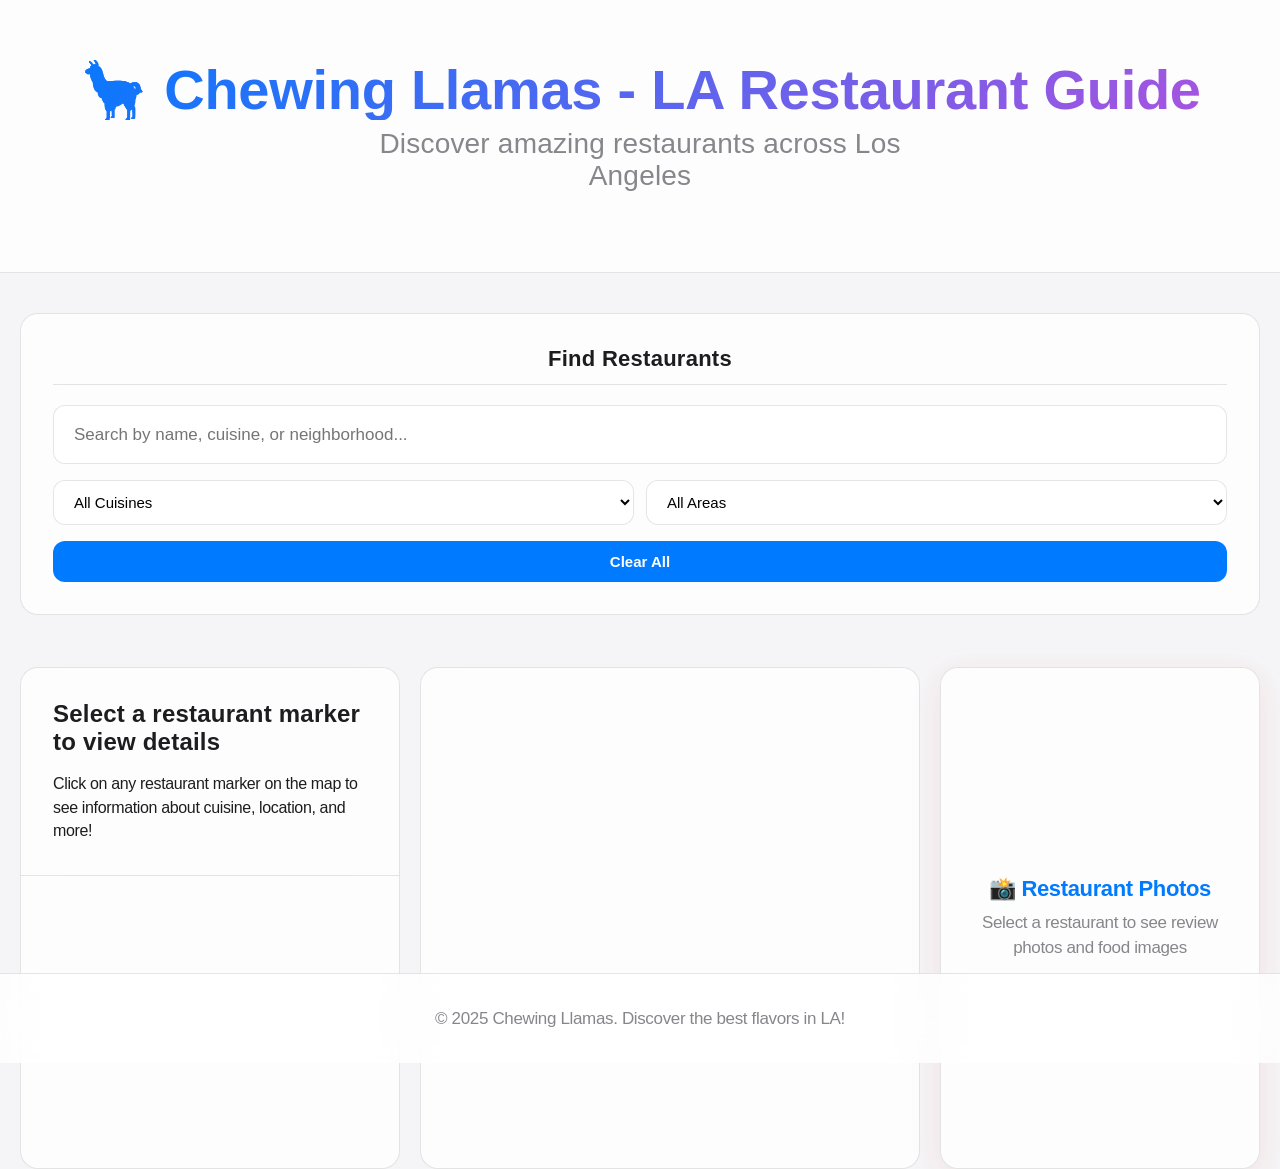
==== index.html @ 55f057c3 "Initial commit: LA Restaurant Map with custom pins" ====
<!DOCTYPE html>
<html lang="en">
<head>
    <meta charset="UTF-8">
    <meta name="viewport" content="width=device-width, initial-scale=1.0">
    <title>LA Restaurant Map | Chewing Llamas</title>
    <link rel="stylesheet" href="styles.css">
    <script async defer src="https://maps.googleapis.com/maps/api/js?key=AIzaSyAM608Vk4IEzyHfattqjcgALo0bKOwLqDg&callback=initMap"></script>
</head>
<body>
    <header>
        <h1>🦙 Chewing Llamas - LA Restaurant Guide</h1>
        <p>Discover amazing restaurants across Los Angeles</p>
    </header>

    <div class="container">
        <!-- Search Controls at Top -->
        <div class="search-section">
            <h4>Find Restaurants</h4>
            <div class="search-controls">
                <input type="text" id="search-input" placeholder="Search by name, cuisine, or neighborhood..." class="search-input">
                <div class="filter-buttons">
                    <select id="cuisine-filter" class="filter-select">
                        <option value="">All Cuisines</option>
                    </select>
                    <select id="neighborhood-filter" class="filter-select">
                        <option value="">All Areas</option>
                    </select>
                </div>
                <button id="clear-filters" class="clear-btn">Clear All</button>
            </div>
        </div>

        <!-- Main Content Area -->
        <div class="main-content">
            <!-- Restaurant Info Panel (Left) -->
            <div class="sidebar">
                <div id="restaurant-info" class="restaurant-card">
                    <h3>Select a restaurant marker to view details</h3>
                    <p>Click on any restaurant marker on the map to see information about cuisine, location, and more!</p>
                </div>
                
                <div class="restaurant-list">
                    <div id="restaurant-list-container">
                        <!-- Restaurant list items will be populated by JavaScript -->
                    </div>
                </div>
            </div>

            <!-- Centered Map Container -->
            <div class="map-container">
                <div id="map"></div>
            </div>

            <!-- Photo Gallery Section (Right) -->
            <div class="photo-gallery-container">
                <div id="photo-gallery" class="photo-gallery">
                    <div class="gallery-placeholder">
                        <h3>📸 Restaurant Photos</h3>
                        <p>Select a restaurant to see review photos and food images</p>
                    </div>
                </div>
            </div>
        </div>
    </div>

    <footer>
        <p>&copy; 2025 Chewing Llamas. Discover the best flavors in LA!</p>
    </footer>

    <!-- Photo Modal -->
    <div id="photo-modal" class="photo-modal" style="display: none;">
        <span class="photo-close">&times;</span>
        <div class="photo-modal-content">
            <img id="modal-image" src="" alt="">
            <div id="modal-caption" style="color: white; text-align: center; padding: 1rem; background: rgba(0,0,0,0.8);"></div>
        </div>
    </div>

    <script src="script.js"></script>
</body>
</html>
---- styles.css ----
/* Reset and Base Styles */
* {
    margin: 0;
    padding: 0;
    box-sizing: border-box;
}

body {
    font-family: -apple-system, BlinkMacSystemFont, 'Segoe UI', 'Helvetica Neue', Arial, sans-serif;
    line-height: 1.47059;
    font-weight: 400;
    letter-spacing: -0.022em;
    color: #1d1d1f;
    background: #f5f5f7;
    -webkit-font-smoothing: antialiased;
    -moz-osx-font-smoothing: grayscale;
}

/* Header */
header {
    background: rgba(255, 255, 255, 0.8);
    backdrop-filter: saturate(180%) blur(20px);
    color: #1d1d1f;
    text-align: center;
    padding: 60px 20px 80px;
    border-bottom: 1px solid rgba(0, 0, 0, 0.1);
}

header h1 {
    font-size: 56px;
    font-weight: 600;
    line-height: 1.07143;
    letter-spacing: -0.005em;
    margin-bottom: 8px;
    background: linear-gradient(135deg, #007aff 0%, #af52de 100%);
    -webkit-background-clip: text;
    -webkit-text-fill-color: transparent;
    background-clip: text;
}

header p {
    font-size: 28px;
    font-weight: 400;
    line-height: 1.14286;
    letter-spacing: 0.007em;
    color: #86868b;
    max-width: 580px;
    margin: 0 auto;
}

/* Main Container */
.container {
    display: flex;
    flex-direction: column;
    height: calc(100vh - 240px);
    gap: 20px;
    padding: 40px 20px;
    max-width: 1440px;
    margin: 0 auto;
}

/* Search Section at Top */
.search-section {
    background: rgba(255, 255, 255, 0.8);
    backdrop-filter: saturate(180%) blur(20px);
    border-radius: 18px;
    border: 1px solid rgba(0, 0, 0, 0.1);
    padding: 32px;
    margin-bottom: 20px;
}

.search-section h4 {
    color: #1d1d1f;
    margin-bottom: 20px;
    padding-bottom: 12px;
    border-bottom: 1px solid rgba(0, 0, 0, 0.1);
    font-size: 22px;
    font-weight: 600;
    line-height: 1.18182;
    letter-spacing: 0.012em;
    text-align: center;
}

/* Main Content Area - Three Column Layout */
.main-content {
    display: flex;
    flex: 1;
    gap: 20px;
    height: 100%;
}

/* Photo Gallery Container */
.photo-gallery-container {
    width: 300px;
    background: white;
    border-radius: 16px;
    box-shadow: 0 8px 32px rgba(211, 35, 35, 0.1);
    border: 2px solid #ffe6e6;
    overflow-y: auto;
}

.photo-gallery {
    padding: 24px;
    height: 100%;
}

.gallery-placeholder {
    display: flex;
    flex-direction: column;
    align-items: center;
    justify-content: center;
    height: 100%;
    text-align: center;
    color: #86868b;
}

.gallery-placeholder h3 {
    color: #007aff;
    margin-bottom: 8px;
    font-size: 22px;
    font-weight: 600;
    line-height: 1.18182;
}

.gallery-placeholder p {
    font-size: 17px;
    line-height: 1.47059;
    font-weight: 400;
}

.photo-grid {
    display: grid;
    grid-template-columns: 1fr;
    gap: 16px;
}

.photo-item {
    position: relative;
    border-radius: 12px;
    overflow: hidden;
    cursor: pointer;
    transition: all 0.3s cubic-bezier(0.25, 0.46, 0.45, 0.94);
    background: white;
    border: 1px solid rgba(0, 0, 0, 0.1);
}

.photo-item:hover {
    transform: translateY(-4px);
    box-shadow: 0 20px 50px rgba(0, 0, 0, 0.2);
}

.photo-item img {
    width: 100%;
    height: 200px;
    object-fit: cover;
    display: block;
}

.photo-caption {
    position: absolute;
    bottom: 0;
    left: 0;
    right: 0;
    background: linear-gradient(transparent, rgba(0, 0, 0, 0.8));
    color: white;
    padding: 20px;
    font-size: 15px;
    font-weight: 600;
    line-height: 1.26667;
}

.photo-modal {
    display: none;
    position: fixed;
    z-index: 1000;
    left: 0;
    top: 0;
    width: 100%;
    height: 100%;
    background-color: rgba(0, 0, 0, 0.95);
    backdrop-filter: saturate(180%) blur(20px);
    cursor: pointer;
}

.photo-modal-content {
    position: absolute;
    top: 50%;
    left: 50%;
    transform: translate(-50%, -50%);
    max-width: 90%;
    max-height: 90%;
    border-radius: 18px;
    overflow: hidden;
    background: white;
    border: 1px solid rgba(255, 255, 255, 0.2);
}

.photo-modal img {
    width: 100%;
    height: auto;
    display: block;
}

.photo-close {
    position: absolute;
    top: 20px;
    right: 30px;
    color: white;
    font-size: 40px;
    font-weight: 300;
    cursor: pointer;
    z-index: 1001;
    transition: opacity 0.3s ease;
    width: 44px;
    height: 44px;
    display: flex;
    align-items: center;
    justify-content: center;
    background: rgba(0, 0, 0, 0.5);
    border-radius: 50%;
    backdrop-filter: saturate(180%) blur(20px);
}

.photo-close:hover {
    opacity: 0.7;
    background: rgba(0, 0, 0, 0.7);
}

/* Sidebar */
.sidebar {
    width: 380px;
    background: rgba(255, 255, 255, 0.8);
    backdrop-filter: saturate(180%) blur(20px);
    border-radius: 18px;
    border: 1px solid rgba(0, 0, 0, 0.1);
    overflow-y: auto;
    display: flex;
    flex-direction: column;
}

/* Photo Gallery Container */
.photo-gallery-container {
    width: 320px;
    background: rgba(255, 255, 255, 0.8);
    backdrop-filter: saturate(180%) blur(20px);
    border-radius: 18px;
    border: 1px solid rgba(0, 0, 0, 0.1);
    overflow-y: auto;
}

.restaurant-card {
    padding: 32px;
    border-bottom: 1px solid rgba(0, 0, 0, 0.1);
}

.restaurant-card h3 {
    color: #1d1d1f;
    margin-bottom: 16px;
    font-size: 24px;
    font-weight: 600;
    line-height: 1.16667;
    letter-spacing: 0.009em;
}

.restaurant-card .restaurant-name {
    color: #007aff;
    font-size: 28px;
    font-weight: 600;
    line-height: 1.14286;
    letter-spacing: 0.007em;
    margin-bottom: 8px;
}

.restaurant-card .cuisine-type {
    background: #007aff;
    color: white;
    padding: 8px 16px;
    border-radius: 20px;
    font-size: 14px;
    font-weight: 600;
    display: inline-block;
    margin-bottom: 16px;
    transition: all 0.3s cubic-bezier(0.25, 0.46, 0.45, 0.94);
}

.restaurant-card .cuisine-type:hover {
    background: #0051d0;
    transform: scale(1.05);
}

.restaurant-card .address {
    color: #86868b;
    margin-bottom: 8px;
    font-size: 17px;
    line-height: 1.47059;
    font-weight: 400;
}

.restaurant-card .rating {
    display: flex;
    align-items: center;
    margin-bottom: 16px;
}

.restaurant-card .stars {
    color: #ff9500;
    margin-right: 8px;
    font-size: 18px;
}

.restaurant-card .description {
    color: #1d1d1f;
    line-height: 1.47059;
    font-size: 17px;
    font-weight: 400;
}

/* Restaurant List */
.restaurant-list {
    padding: 32px;
    flex: 1;
    display: flex;
    flex-direction: column;
}

.search-section {
    margin-bottom: 32px;
}

.restaurant-list h4 {
    color: #1d1d1f;
    margin-bottom: 20px;
    padding-bottom: 12px;
    border-bottom: 1px solid rgba(0, 0, 0, 0.1);
    font-size: 22px;
    font-weight: 600;
    line-height: 1.18182;
    letter-spacing: 0.012em;
}

.search-controls {
    display: flex;
    flex-direction: column;
    gap: 16px;
}

.search-input {
    width: 100%;
    padding: 16px 20px;
    border: 1px solid rgba(0, 0, 0, 0.1);
    border-radius: 12px;
    font-size: 17px;
    line-height: 1.47059;
    outline: none;
    transition: all 0.3s cubic-bezier(0.25, 0.46, 0.45, 0.94);
    background: rgba(255, 255, 255, 0.8);
    backdrop-filter: saturate(180%) blur(20px);
}

.search-input:focus {
    border-color: #007aff;
    background: white;
    transform: translateY(-2px);
    box-shadow: 0 8px 30px rgba(0, 122, 255, 0.15);
}

.filter-buttons {
    display: flex;
    gap: 12px;
}

.filter-select {
    flex: 1;
    padding: 12px 16px;
    border: 1px solid rgba(0, 0, 0, 0.1);
    border-radius: 12px;
    font-size: 15px;
    outline: none;
    background: rgba(255, 255, 255, 0.8);
    backdrop-filter: saturate(180%) blur(20px);
    cursor: pointer;
    transition: all 0.3s cubic-bezier(0.25, 0.46, 0.45, 0.94);
}

.filter-select:focus {
    border-color: #007aff;
    background: white;
    transform: translateY(-1px);
}

.clear-btn {
    padding: 12px 24px;
    background: #007aff;
    color: white;
    border: none;
    border-radius: 12px;
    font-size: 15px;
    font-weight: 600;
    cursor: pointer;
    transition: all 0.3s cubic-bezier(0.25, 0.46, 0.45, 0.94);
}

.clear-btn:hover {
    background: #0051d0;
    transform: translateY(-2px);
    box-shadow: 0 8px 30px rgba(0, 122, 255, 0.2);
}

.restaurant-list-item {
    padding: 20px;
    margin-bottom: 12px;
    border-radius: 12px;
    cursor: pointer;
    transition: all 0.3s cubic-bezier(0.25, 0.46, 0.45, 0.94);
    border: 1px solid rgba(0, 0, 0, 0.1);
    background: rgba(255, 255, 255, 0.6);
}

.restaurant-list-item:hover {
    background: rgba(255, 255, 255, 0.9);
    border-color: #007aff;
    transform: translateY(-4px);
    box-shadow: 0 12px 40px rgba(0, 0, 0, 0.15);
}

.restaurant-list-item.active {
    background: #007aff;
    color: white;
    border-color: #007aff;
    box-shadow: 0 8px 30px rgba(0, 122, 255, 0.3);
}

.restaurant-list-item.hidden {
    display: none;
}

.restaurant-list-item h5 {
    font-size: 17px;
    font-weight: 600;
    line-height: 1.23529;
    margin-bottom: 4px;
}

.restaurant-list-item .cuisine {
    font-size: 15px;
    opacity: 0.8;
    font-weight: 400;
}

.restaurant-list-item h5 {
    margin-bottom: 0.25rem;
    font-size: 1rem;
}

.restaurant-list-item .cuisine {
    font-size: 0.8rem;
    opacity: 0.8;
}

/* Map Container */
.map-container {
    flex: 1;
    border-radius: 18px;
    overflow: hidden;
    border: 1px solid rgba(0, 0, 0, 0.1);
    background: rgba(255, 255, 255, 0.8);
    backdrop-filter: saturate(180%) blur(20px);
}

#map {
    width: 100%;
    height: 100%;
    min-height: 500px;
    border-radius: 18px;
}

/* Footer */
footer {
    background: rgba(255, 255, 255, 0.8);
    backdrop-filter: saturate(180%) blur(20px);
    color: #86868b;
    text-align: center;
    padding: 32px 20px;
    margin-top: 40px;
    border-top: 1px solid rgba(0, 0, 0, 0.1);
    font-size: 17px;
    line-height: 1.47059;
}

/* Responsive Design */
@media (max-width: 1024px) {
    .photo-gallery-container {
        display: none;
    }
    
    .container {
        gap: 16px;
        padding: 24px 16px;
    }
    
    header {
        padding: 40px 16px 60px;
    }
    
    header h1 {
        font-size: 48px;
    }
    
    header p {
        font-size: 24px;
    }
}

@media (max-width: 768px) {
    .container {
        flex-direction: column;
        height: auto;
    }
    
    .sidebar {
        width: 100%;
        margin-bottom: 20px;
    }
    
    .photo-gallery-container {
        display: none;
    }
    
    #map {
        min-height: 400px;
    }
    
    header h1 {
        font-size: 40px;
    }
    
    header p {
        font-size: 21px;
    }
    
    .restaurant-list {
        padding: 24px;
    }
    
    .restaurant-card {
        padding: 24px;
    }
}

/* Custom Info Window Styles */
.gm-style .gm-style-iw-c {
    padding: 0 !important;
    border-radius: 12px !important;
    border: 1px solid rgba(0, 0, 0, 0.1) !important;
    box-shadow: 0 20px 50px rgba(0, 0, 0, 0.25) !important;
    backdrop-filter: saturate(180%) blur(20px) !important;
}

.gm-style .gm-style-iw-d {
    overflow: hidden !important;
}

.info-window {
    padding: 24px;
    min-width: 300px;
    background: rgba(255, 255, 255, 0.95);
}

.info-window h4 {
    color: #007aff;
    margin-bottom: 8px;
    font-size: 20px;
    font-weight: 600;
    line-height: 1.2;
}

.info-window .cuisine-badge {
    background: #007aff;
    color: white;
    padding: 6px 14px;
    border-radius: 20px;
    font-size: 14px;
    font-weight: 600;
    display: inline-block;
    margin-bottom: 12px;
}

.info-window .address {
    color: #86868b;
    font-size: 17px;
    margin-bottom: 8px;
    font-weight: 400;
    line-height: 1.47059;
}

.info-window .rating {
    display: flex;
    align-items: center;
    font-size: 17px;
    font-weight: 400;
}

.info-window .stars {
    color: #ff9500;
    margin-right: 6px;
    font-size: 18px;
}
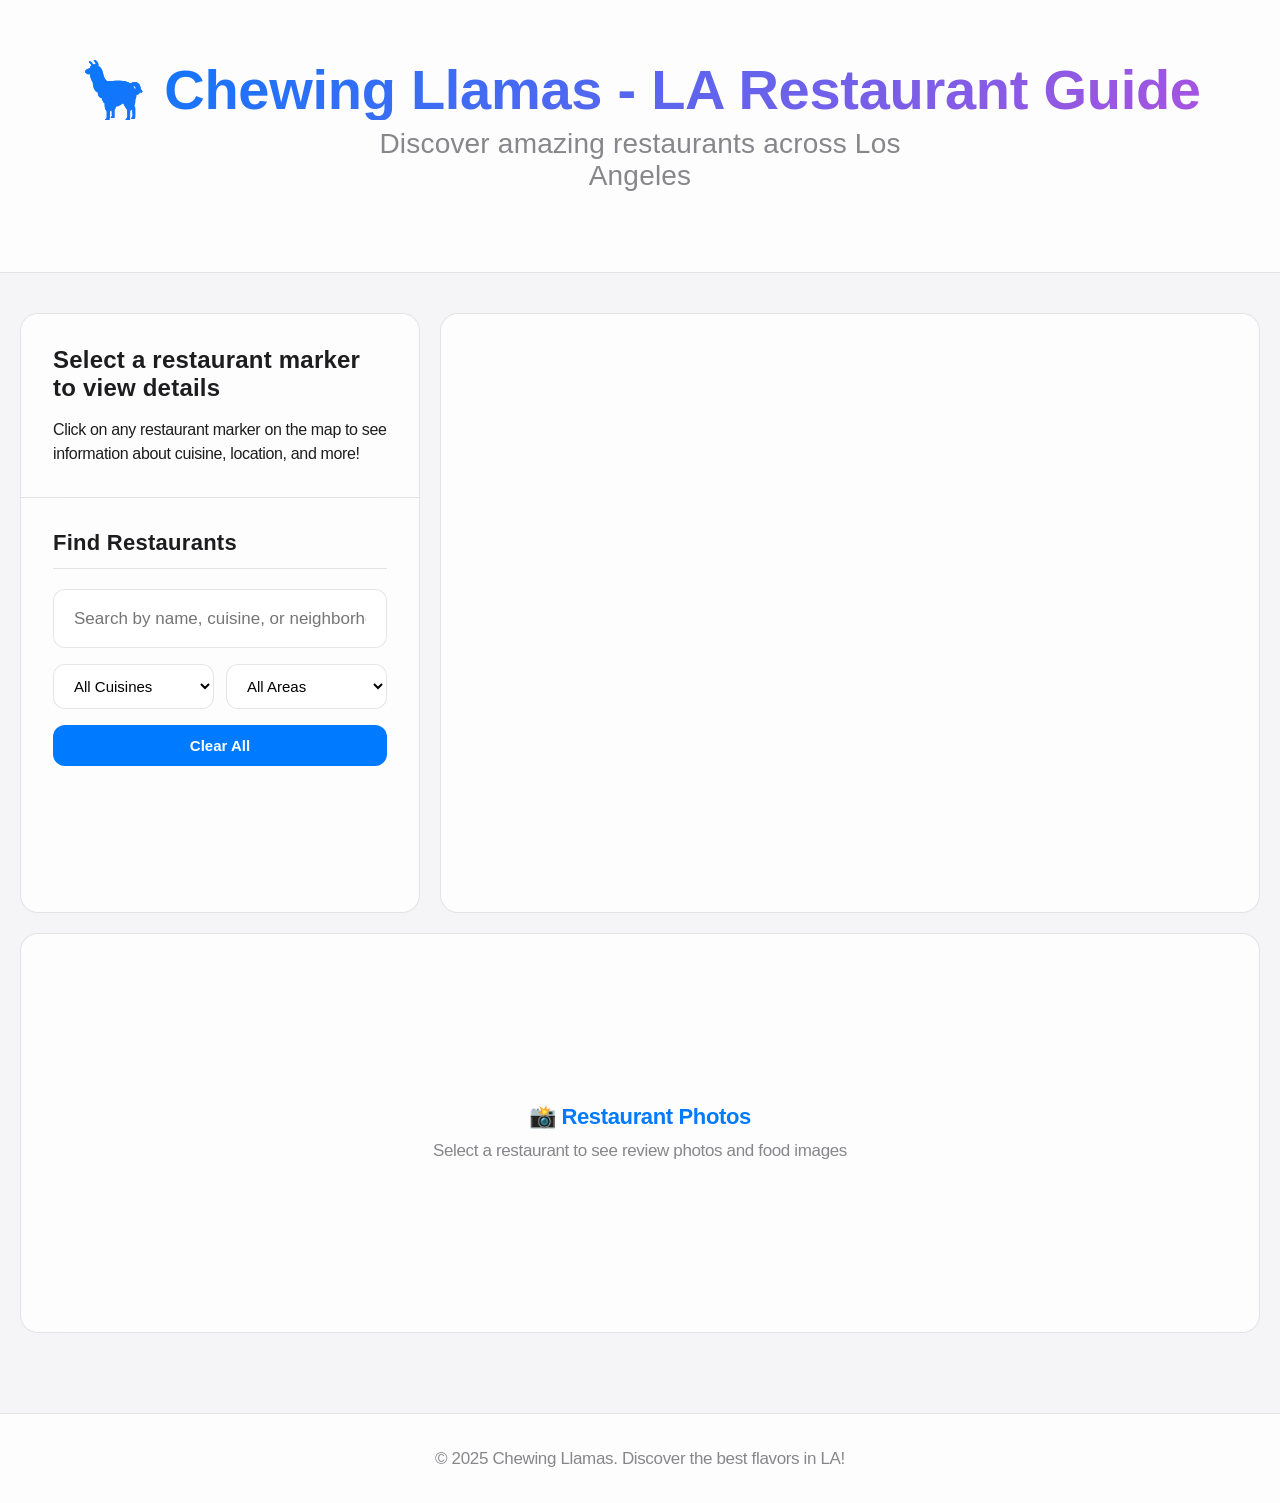
==== commit a2d1b322: "Update layout and add baby llama pins" ====
--- a/index.html
+++ b/index.html
@@ -14,26 +14,9 @@
     </header>
 
     <div class="container">
-        <!-- Search Controls at Top -->
-        <div class="search-section">
-            <h4>Find Restaurants</h4>
-            <div class="search-controls">
-                <input type="text" id="search-input" placeholder="Search by name, cuisine, or neighborhood..." class="search-input">
-                <div class="filter-buttons">
-                    <select id="cuisine-filter" class="filter-select">
-                        <option value="">All Cuisines</option>
-                    </select>
-                    <select id="neighborhood-filter" class="filter-select">
-                        <option value="">All Areas</option>
-                    </select>
-                </div>
-                <button id="clear-filters" class="clear-btn">Clear All</button>
-            </div>
-        </div>
-
-        <!-- Main Content Area -->
-        <div class="main-content">
-            <!-- Restaurant Info Panel (Left) -->
+        <!-- Two Panel Container: Restaurant Search + Map -->
+        <div class="top-panels">
+            <!-- Restaurant Info Panel -->
             <div class="sidebar">
                 <div id="restaurant-info" class="restaurant-card">
                     <h3>Select a restaurant marker to view details</h3>
@@ -41,24 +24,39 @@
                 </div>
                 
                 <div class="restaurant-list">
+                    <div class="search-section">
+                        <h4>Find Restaurants</h4>
+                        <div class="search-controls">
+                            <input type="text" id="search-input" placeholder="Search by name, cuisine, or neighborhood..." class="search-input">
+                            <div class="filter-buttons">
+                                <select id="cuisine-filter" class="filter-select">
+                                    <option value="">All Cuisines</option>
+                                </select>
+                                <select id="neighborhood-filter" class="filter-select">
+                                    <option value="">All Areas</option>
+                                </select>
+                            </div>
+                            <button id="clear-filters" class="clear-btn">Clear All</button>
+                        </div>
+                    </div>
                     <div id="restaurant-list-container">
                         <!-- Restaurant list items will be populated by JavaScript -->
                     </div>
                 </div>
             </div>
 
-            <!-- Centered Map Container -->
+            <!-- Google Map Container -->
             <div class="map-container">
                 <div id="map"></div>
             </div>
+        </div>
 
-            <!-- Photo Gallery Section (Right) -->
-            <div class="photo-gallery-container">
-                <div id="photo-gallery" class="photo-gallery">
-                    <div class="gallery-placeholder">
-                        <h3>📸 Restaurant Photos</h3>
-                        <p>Select a restaurant to see review photos and food images</p>
-                    </div>
+        <!-- Photo Gallery Section - Full Width -->
+        <div class="photo-gallery-container-full">
+            <div id="photo-gallery" class="photo-gallery">
+                <div class="gallery-placeholder">
+                    <h3>📸 Restaurant Photos</h3>
+                    <p>Select a restaurant to see review photos and food images</p>
                 </div>
             </div>
         </div>
--- a/styles.css
+++ b/styles.css
@@ -52,41 +52,17 @@
 .container {
     display: flex;
     flex-direction: column;
-    height: calc(100vh - 240px);
     gap: 20px;
     padding: 40px 20px;
     max-width: 1440px;
     margin: 0 auto;
 }
 
-/* Search Section at Top */
-.search-section {
-    background: rgba(255, 255, 255, 0.8);
-    backdrop-filter: saturate(180%) blur(20px);
-    border-radius: 18px;
-    border: 1px solid rgba(0, 0, 0, 0.1);
-    padding: 32px;
-    margin-bottom: 20px;
-}
-
-.search-section h4 {
-    color: #1d1d1f;
-    margin-bottom: 20px;
-    padding-bottom: 12px;
-    border-bottom: 1px solid rgba(0, 0, 0, 0.1);
-    font-size: 22px;
-    font-weight: 600;
-    line-height: 1.18182;
-    letter-spacing: 0.012em;
-    text-align: center;
-}
-
-/* Main Content Area - Three Column Layout */
-.main-content {
-    display: flex;
-    flex: 1;
+/* Top Two-Panel Container */
+.top-panels {
+    display: flex;
     gap: 20px;
-    height: 100%;
+    height: 600px;
 }
 
 /* Photo Gallery Container */
@@ -130,8 +106,9 @@
 
 .photo-grid {
     display: grid;
-    grid-template-columns: 1fr;
+    grid-template-columns: repeat(4, 1fr);
     gap: 16px;
+    padding: 0;
 }
 
 .photo-item {
@@ -151,7 +128,7 @@
 
 .photo-item img {
     width: 100%;
-    height: 200px;
+    aspect-ratio: 1;
     object-fit: cover;
     display: block;
 }
@@ -228,7 +205,7 @@
 
 /* Sidebar */
 .sidebar {
-    width: 380px;
+    width: 400px;
     background: rgba(255, 255, 255, 0.8);
     backdrop-filter: saturate(180%) blur(20px);
     border-radius: 18px;
@@ -240,7 +217,7 @@
 
 /* Photo Gallery Container */
 .photo-gallery-container {
-    width: 320px;
+    width: 400px;
     background: rgba(255, 255, 255, 0.8);
     backdrop-filter: saturate(180%) blur(20px);
     border-radius: 18px;
@@ -467,6 +444,17 @@
     backdrop-filter: saturate(180%) blur(20px);
 }
 
+/* Full-Width Photo Gallery Container */
+.photo-gallery-container-full {
+    width: 100%;
+    height: 400px;
+    border-radius: 18px;
+    overflow-y: auto;
+    border: 1px solid rgba(0, 0, 0, 0.1);
+    background: rgba(255, 255, 255, 0.8);
+    backdrop-filter: saturate(180%) blur(20px);
+}
+
 #map {
     width: 100%;
     height: 100%;
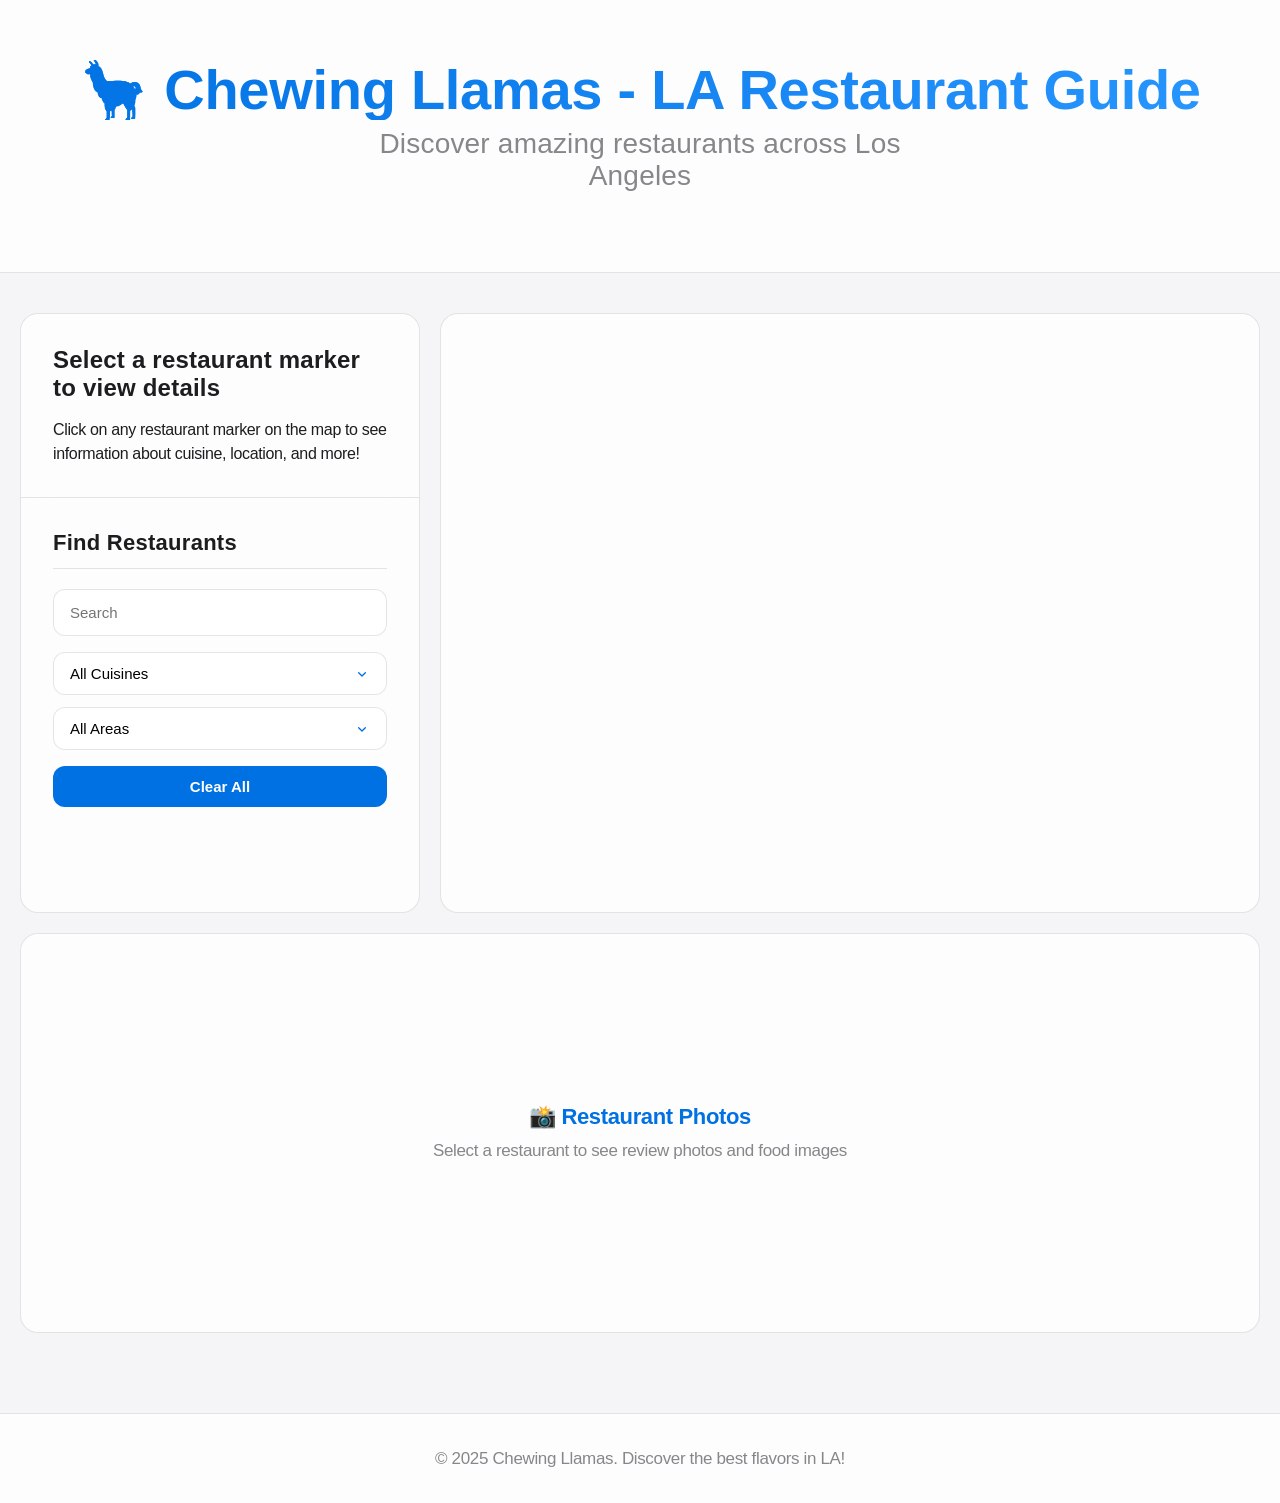
==== commit b8da2c68: "Refactor search input and filter styles for improved usability and aesthetics" ====
--- a/index.html
+++ b/index.html
@@ -27,7 +27,7 @@
                     <div class="search-section">
                         <h4>Find Restaurants</h4>
                         <div class="search-controls">
-                            <input type="text" id="search-input" placeholder="Search by name, cuisine, or neighborhood..." class="search-input">
+                            <input type="text" id="search-input" placeholder="Search" class="search-input">
                             <div class="filter-buttons">
                                 <select id="cuisine-filter" class="filter-select">
                                     <option value="">All Cuisines</option>
--- a/styles.css
+++ b/styles.css
@@ -5,6 +5,24 @@
     box-sizing: border-box;
 }
 
+/* Apple Design Palette Variables */
+:root {
+    /* Neutrals */
+    --apple-text: #1d1d1f;
+    --apple-secondary-text: #86868b;
+    --apple-border: rgba(0,0,0,0.12);
+    --apple-card-bg: rgba(255,255,255,0.75);
+    --apple-page-bg: #f5f5f7;
+    --apple-frosted-bg: rgba(255,255,255,0.8);
+    --apple-shadow: 0 4px 12px rgba(0,0,0,0.08), 0 1px 3px rgba(0,0,0,0.12);
+    /* Accent Blues (Apple typical) */
+    --apple-blue: #0071e3;
+    --apple-blue-alt: #2997ff;
+    --apple-gradient: linear-gradient(135deg, var(--apple-blue) 0%, var(--apple-blue-alt) 100%);
+    /* Focus Ring */
+    --apple-focus: 0 0 0 3px rgba(0,113,227,0.35);
+}
+
 body {
     font-family: -apple-system, BlinkMacSystemFont, 'Segoe UI', 'Helvetica Neue', Arial, sans-serif;
     line-height: 1.47059;
@@ -32,7 +50,7 @@
     line-height: 1.07143;
     letter-spacing: -0.005em;
     margin-bottom: 8px;
-    background: linear-gradient(135deg, #007aff 0%, #af52de 100%);
+    background: var(--apple-gradient);
     -webkit-background-clip: text;
     -webkit-text-fill-color: transparent;
     background-clip: text;
@@ -68,10 +86,11 @@
 /* Photo Gallery Container */
 .photo-gallery-container {
     width: 300px;
-    background: white;
+    background: var(--apple-card-bg);
+    backdrop-filter: saturate(180%) blur(20px);
     border-radius: 16px;
-    box-shadow: 0 8px 32px rgba(211, 35, 35, 0.1);
-    border: 2px solid #ffe6e6;
+    box-shadow: var(--apple-shadow);
+    border: 1px solid var(--apple-border);
     overflow-y: auto;
 }
 
@@ -91,7 +110,7 @@
 }
 
 .gallery-placeholder h3 {
-    color: #007aff;
+    color: var(--apple-blue);
     margin-bottom: 8px;
     font-size: 22px;
     font-weight: 600;
@@ -240,7 +259,7 @@
 }
 
 .restaurant-card .restaurant-name {
-    color: #007aff;
+    color: var(--apple-blue);
     font-size: 28px;
     font-weight: 600;
     line-height: 1.14286;
@@ -249,7 +268,7 @@
 }
 
 .restaurant-card .cuisine-type {
-    background: #007aff;
+    background: var(--apple-blue);
     color: white;
     padding: 8px 16px;
     border-radius: 20px;
@@ -323,11 +342,11 @@
 
 .search-input {
     width: 100%;
-    padding: 16px 20px;
+    padding: 12px 16px;
     border: 1px solid rgba(0, 0, 0, 0.1);
     border-radius: 12px;
-    font-size: 17px;
-    line-height: 1.47059;
+    font-size: 15px;
+    line-height: 1.4;
     outline: none;
     transition: all 0.3s cubic-bezier(0.25, 0.46, 0.45, 0.94);
     background: rgba(255, 255, 255, 0.8);
@@ -335,7 +354,7 @@
 }
 
 .search-input:focus {
-    border-color: #007aff;
+    border-color: var(--apple-blue);
     background: white;
     transform: translateY(-2px);
     box-shadow: 0 8px 30px rgba(0, 122, 255, 0.15);
@@ -343,12 +362,15 @@
 
 .filter-buttons {
     display: flex;
+    flex-direction: column;
     gap: 12px;
+    width: 100%;
 }
 
 .filter-select {
-    flex: 1;
+    width: 100%;
     padding: 12px 16px;
+    padding-right: 48px; /* space for chevron + 16px gap */
     border: 1px solid rgba(0, 0, 0, 0.1);
     border-radius: 12px;
     font-size: 15px;
@@ -357,17 +379,23 @@
     backdrop-filter: saturate(180%) blur(20px);
     cursor: pointer;
     transition: all 0.3s cubic-bezier(0.25, 0.46, 0.45, 0.94);
+    appearance: none;
+    -webkit-appearance: none;
+    background-image: url("data:image/svg+xml;charset=UTF-8,%3Csvg width='16' height='16' viewBox='0 0 24 24' fill='none' xmlns='http://www.w3.org/2000/svg'%3E%3Cpath d='M7 10l5 5 5-5' stroke='%230071e3' stroke-width='2' stroke-linecap='round' stroke-linejoin='round'/%3E%3C/svg%3E");
+    background-repeat: no-repeat;
+    background-position: right 16px center;
+    background-size: 16px 16px;
 }
 
 .filter-select:focus {
-    border-color: #007aff;
+    border-color: var(--apple-blue);
     background: white;
     transform: translateY(-1px);
 }
 
 .clear-btn {
     padding: 12px 24px;
-    background: #007aff;
+    background: var(--apple-blue);
     color: white;
     border: none;
     border-radius: 12px;
@@ -395,15 +423,15 @@
 
 .restaurant-list-item:hover {
     background: rgba(255, 255, 255, 0.9);
-    border-color: #007aff;
+    border-color: var(--apple-blue);
     transform: translateY(-4px);
     box-shadow: 0 12px 40px rgba(0, 0, 0, 0.15);
 }
 
 .restaurant-list-item.active {
-    background: #007aff;
+    background: var(--apple-blue);
     color: white;
-    border-color: #007aff;
+    border-color: var(--apple-blue);
     box-shadow: 0 8px 30px rgba(0, 122, 255, 0.3);
 }
 
@@ -555,7 +583,7 @@
 }
 
 .info-window h4 {
-    color: #007aff;
+    color: var(--apple-blue);
     margin-bottom: 8px;
     font-size: 20px;
     font-weight: 600;
@@ -563,7 +591,7 @@
 }
 
 .info-window .cuisine-badge {
-    background: #007aff;
+    background: var(--apple-blue);
     color: white;
     padding: 6px 14px;
     border-radius: 20px;
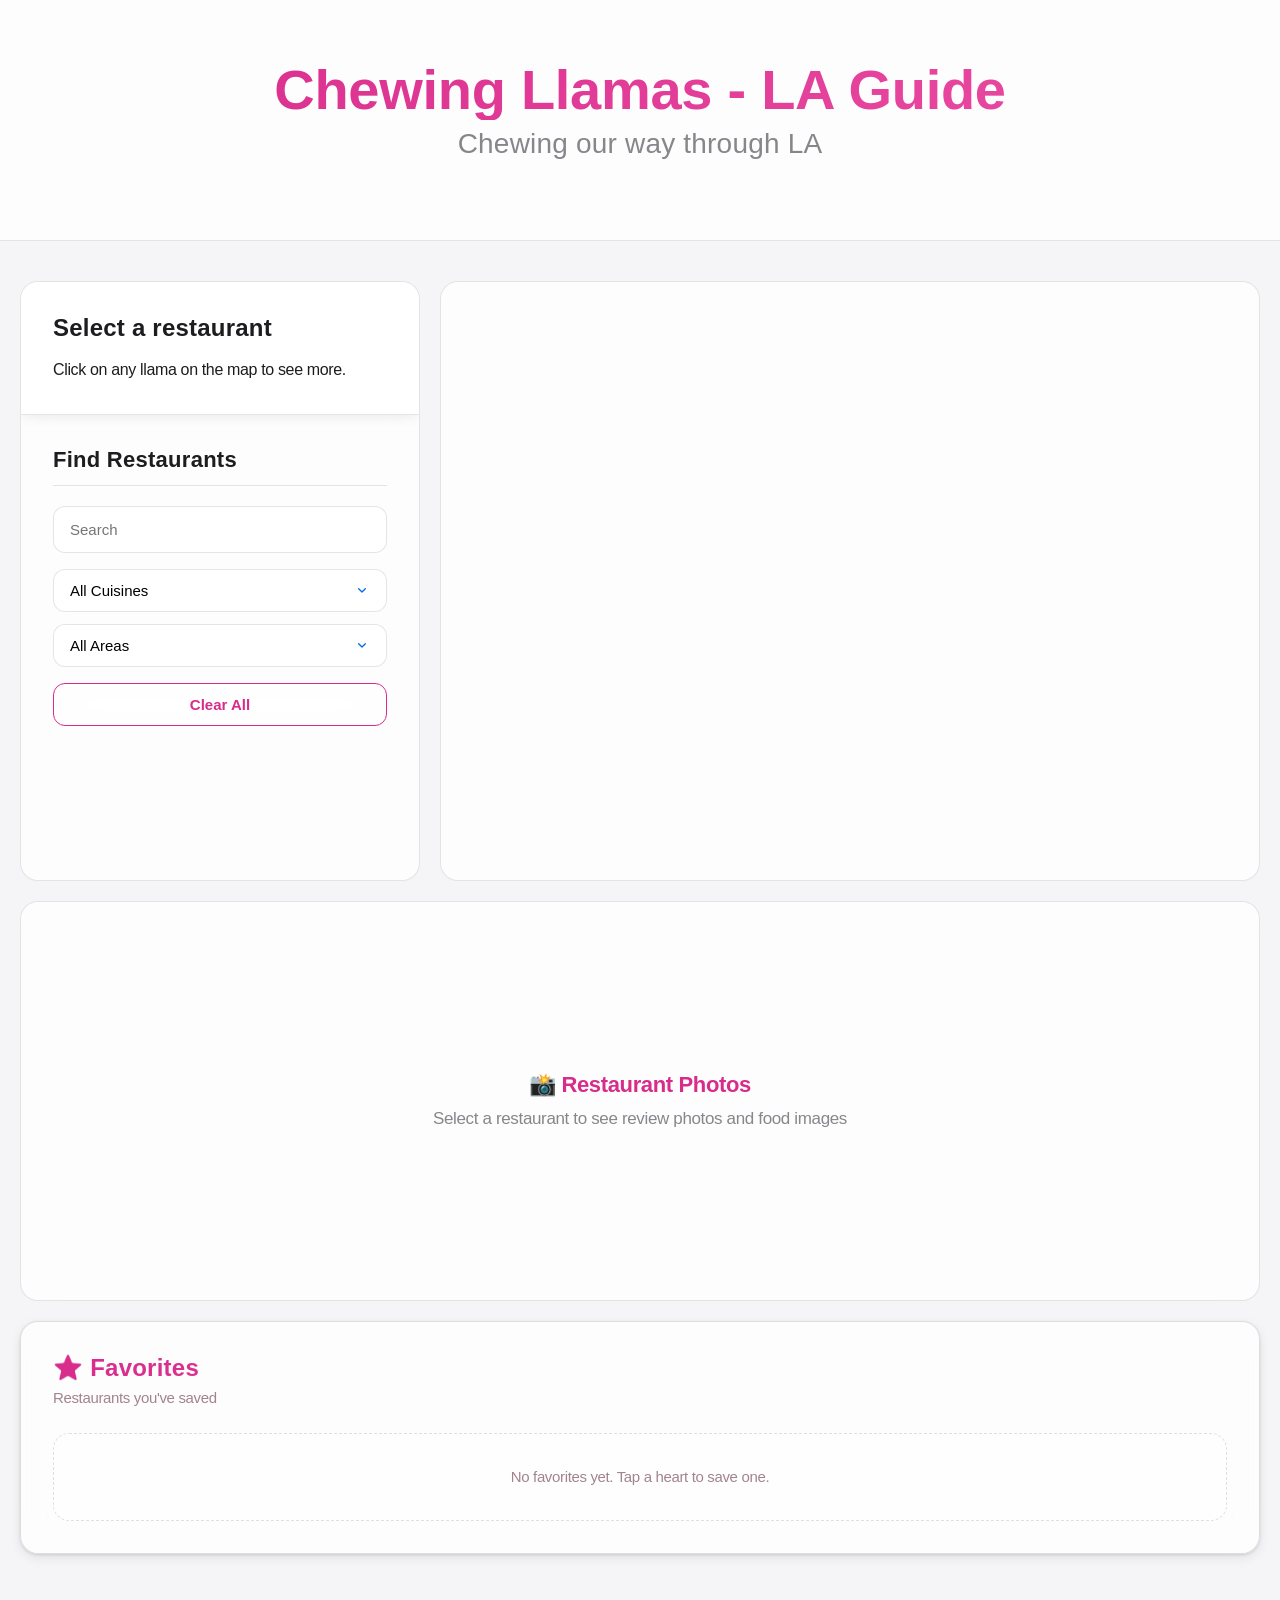
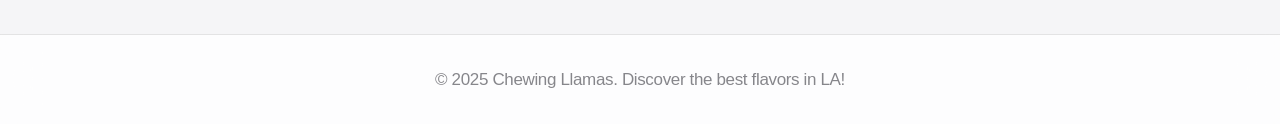
==== commit a872fcae: "feat: Implement favorites functionality for restaurants - Added a favorites feature allowing users t" ====
--- a/index.html
+++ b/index.html
@@ -9,8 +9,8 @@
 </head>
 <body>
     <header>
-        <h1>🦙 Chewing Llamas - LA Restaurant Guide</h1>
-        <p>Discover amazing restaurants across Los Angeles</p>
+        <h1>Chewing Llamas - LA Guide</h1>
+    <p>Chewing our way through LA</p>
     </header>
 
     <div class="container">
@@ -19,8 +19,8 @@
             <!-- Restaurant Info Panel -->
             <div class="sidebar">
                 <div id="restaurant-info" class="restaurant-card">
-                    <h3>Select a restaurant marker to view details</h3>
-                    <p>Click on any restaurant marker on the map to see information about cuisine, location, and more!</p>
+                    <h3>Select a restaurant</h3>
+                    <p>Click on any llama on the map to see more.</p>
                 </div>
                 
                 <div class="restaurant-list">
@@ -60,6 +60,17 @@
                 </div>
             </div>
         </div>
+
+        <!-- Favorites Section -->
+        <section id="favorites-section" class="favorites-section">
+            <div class="favorites-header">
+                <h3>⭐ Favorites</h3>
+                <p class="favorites-sub">Restaurants you've saved</p>
+            </div>
+            <div id="favorites-container" class="favorites-container">
+                <div class="favorites-empty">No favorites yet. Tap a heart to save one.</div>
+            </div>
+        </section>
     </div>
 
     <footer>
--- a/styles.css
+++ b/styles.css
@@ -7,20 +7,24 @@
 
 /* Apple Design Palette Variables */
 :root {
-    /* Neutrals */
+    /* Updated Palette (from colorpalette.jpg) */
+    /* Core Text */
     --apple-text: #1d1d1f;
-    --apple-secondary-text: #86868b;
+    --apple-secondary-text: #A2848D; /* secondary */
+    /* Surfaces */
     --apple-border: rgba(0,0,0,0.12);
     --apple-card-bg: rgba(255,255,255,0.75);
     --apple-page-bg: #f5f5f7;
     --apple-frosted-bg: rgba(255,255,255,0.8);
     --apple-shadow: 0 4px 12px rgba(0,0,0,0.08), 0 1px 3px rgba(0,0,0,0.12);
-    /* Accent Blues (Apple typical) */
-    --apple-blue: #0071e3;
-    --apple-blue-alt: #2997ff;
+    /* Accent / Primary */
+    --apple-blue: #D82C8B; /* primary */
+    --apple-blue-alt: #EB4DA4; /* primary hover */
+    --apple-selected: #FE6DBC; /* selected state */
+    --apple-secondary-accent: #47B7B1; /* secondary hover / alt accent */
     --apple-gradient: linear-gradient(135deg, var(--apple-blue) 0%, var(--apple-blue-alt) 100%);
-    /* Focus Ring */
-    --apple-focus: 0 0 0 3px rgba(0,113,227,0.35);
+    /* Focus Ring derived from primary */
+    --apple-focus: 0 0 0 3px rgba(216,44,139,0.35);
 }
 
 body {
@@ -247,6 +251,12 @@
 .restaurant-card {
     padding: 32px;
     border-bottom: 1px solid rgba(0, 0, 0, 0.1);
+    position: sticky;
+    top: 0;
+    z-index: 5;
+    background: rgba(255,255,255,0.9); /* ensure opaque over scrolling content */
+    backdrop-filter: saturate(180%) blur(20px);
+    box-shadow: 0 4px 12px -2px rgba(0,0,0,0.08);
 }
 
 .restaurant-card h3 {
@@ -357,7 +367,7 @@
     border-color: var(--apple-blue);
     background: white;
     transform: translateY(-2px);
-    box-shadow: 0 8px 30px rgba(0, 122, 255, 0.15);
+    box-shadow: 0 8px 30px rgba(216, 44, 139, 0.25);
 }
 
 .filter-buttons {
@@ -395,30 +405,45 @@
 
 .clear-btn {
     padding: 12px 24px;
-    background: var(--apple-blue);
-    color: white;
-    border: none;
+    background: transparent;
+    color: var(--apple-blue);
+    border: 1px solid var(--apple-blue);
     border-radius: 12px;
     font-size: 15px;
     font-weight: 600;
     cursor: pointer;
     transition: all 0.3s cubic-bezier(0.25, 0.46, 0.45, 0.94);
+    backdrop-filter: saturate(180%) blur(20px);
 }
 
 .clear-btn:hover {
-    background: #0051d0;
+    background: var(--apple-blue);
+    color: #fff;
     transform: translateY(-2px);
-    box-shadow: 0 8px 30px rgba(0, 122, 255, 0.2);
+    box-shadow: 0 8px 30px rgba(216, 44, 139, 0.35);
+}
+
+.clear-btn:active {
+    transform: translateY(0);
+    box-shadow: 0 4px 16px rgba(0, 122, 255, 0.25);
+}
+
+.clear-btn:focus-visible {
+    outline: none;
+    box-shadow: var(--apple-focus);
 }
 
 .restaurant-list-item {
-    padding: 20px;
+    padding: 20px 16px 20px 20px; /* right reduced to 16px to meet spacing requirement */
     margin-bottom: 12px;
     border-radius: 12px;
     cursor: pointer;
     transition: all 0.3s cubic-bezier(0.25, 0.46, 0.45, 0.94);
     border: 1px solid rgba(0, 0, 0, 0.1);
     background: rgba(255, 255, 255, 0.6);
+    display: flex;
+    align-items: center;
+    justify-content: space-between; /* keep heart anchored right */
 }
 
 .restaurant-list-item:hover {
@@ -429,10 +454,16 @@
 }
 
 .restaurant-list-item.active {
-    background: var(--apple-blue);
-    color: white;
+    background: var(--apple-blue); /* switched from selected to primary */
+    color: #ffffff;
     border-color: var(--apple-blue);
-    box-shadow: 0 8px 30px rgba(0, 122, 255, 0.3);
+    box-shadow: 0 8px 30px rgba(216, 44, 139, 0.35);
+}
+
+/* Ensure nested text inside active item is white */
+.restaurant-list-item.active h5,
+.restaurant-list-item.active .cuisine {
+    color: #ffffff;
 }
 
 .restaurant-list-item.hidden {
@@ -460,6 +491,73 @@
 .restaurant-list-item .cuisine {
     font-size: 0.8rem;
     opacity: 0.8;
+}
+
+/* Semibold cuisine/neighborhood line when active */
+.restaurant-list-item.active .cuisine {
+    font-weight: 600;
+    opacity: 1;
+}
+
+/* Favorite (heart) button */
+.favorite-btn {
+    background: transparent;
+    border: none;
+    cursor: pointer;
+    width: 32px;
+    height: 32px;
+    border-radius: 50%;
+    display: flex;
+    align-items: center;
+    justify-content: center;
+    transition: all 0.25s ease;
+    /* removed explicit margin-right; right padding on container is 16px */
+    position: relative;
+}
+
+.favorite-btn:hover {
+    background: rgba(0,113,227,0.08);
+    transform: translateY(-2px);
+}
+
+.favorite-btn:active {
+    transform: translateY(0);
+}
+
+.favorite-btn:focus-visible {
+    outline: none;
+    box-shadow: var(--apple-focus);
+}
+
+.favorite-btn svg {
+    width: 20px;
+    height: 20px;
+    stroke: var(--apple-blue);
+    stroke-width: 2;
+    fill: transparent; /* outline state */
+    transition: fill 0.25s ease, stroke 0.25s ease;
+    pointer-events: none;
+}
+
+/* Favorited (filled) state */
+.favorite-btn.favorited svg {
+    fill: var(--apple-blue);
+    stroke: var(--apple-blue);
+}
+
+/* Invert heart icon to white when parent list item is active */
+/* Active list item overrides: keep contrast; if heart favorited keep primary tone */
+/* Keep heart outline/fill logic even when list item is active for clearer favorite state */
+.restaurant-list-item.active .favorite-btn svg {
+    stroke: var(--apple-blue);
+}
+.restaurant-list-item.active .favorite-btn.favorited svg {
+    fill: var(--apple-blue);
+    stroke: var(--apple-blue);
+}
+
+.restaurant-text {
+    flex: 1;
 }
 
 /* Map Container */
@@ -503,6 +601,129 @@
     line-height: 1.47059;
 }
 
+/* Favorites Section */
+.favorites-section {
+    width: 100%;
+    background: var(--apple-card-bg);
+    backdrop-filter: saturate(180%) blur(20px);
+    border: 1px solid var(--apple-border);
+    border-radius: 18px;
+    padding: 32px;
+    box-shadow: var(--apple-shadow);
+    display: flex;
+    flex-direction: column;
+    gap: 24px;
+}
+
+.favorites-header h3 {
+    font-size: 24px;
+    font-weight: 600;
+    line-height: 1.2;
+    letter-spacing: 0.01em;
+    margin-bottom: 4px;
+    background: var(--apple-gradient);
+    -webkit-background-clip: text;
+    background-clip: text;
+    -webkit-text-fill-color: transparent;
+}
+
+.favorites-sub {
+    font-size: 15px;
+    color: var(--apple-secondary-text);
+}
+
+.favorites-container {
+    display: grid;
+    grid-template-columns: repeat(auto-fill, minmax(220px, 1fr));
+    gap: 20px;
+}
+
+.favorites-empty {
+    grid-column: 1 / -1;
+    text-align: center;
+    padding: 32px;
+    color: var(--apple-secondary-text);
+    background: rgba(255,255,255,0.6);
+    border: 1px dashed var(--apple-border);
+    border-radius: 16px;
+    font-size: 15px;
+}
+
+.favorite-card {
+    position: relative;
+    padding: 20px 16px 20px 20px;
+    background: rgba(255,255,255,0.65);
+    border: 1px solid rgba(0,0,0,0.1);
+    border-radius: 16px;
+    display: flex;
+    flex-direction: column;
+    gap: 6px;
+    cursor: pointer;
+    transition: all 0.35s cubic-bezier(0.25,0.46,0.45,0.94);
+}
+
+.favorite-card:hover {
+    background: rgba(255,255,255,0.95);
+    transform: translateY(-4px);
+    box-shadow: 0 14px 40px -4px rgba(0,0,0,0.15);
+    border-color: var(--apple-blue);
+}
+
+.favorite-card h4 {
+    font-size: 16px;
+    font-weight: 600;
+    line-height: 1.2;
+    margin: 0;
+}
+
+.favorite-card .fav-meta {
+    font-size: 13px;
+    color: var(--apple-secondary-text);
+    font-weight: 500;
+}
+
+.favorite-card .fav-heart-btn {
+    position: absolute;
+    top: 10px;
+    right: 10px;
+    background: transparent;
+    border: none;
+    width: 28px;
+    height: 28px;
+    display: flex;
+    align-items: center;
+    justify-content: center;
+    cursor: pointer;
+    transition: transform 0.25s ease, filter 0.25s ease;
+}
+
+.favorite-card .fav-heart-btn:hover {
+    transform: scale(1.1);
+}
+
+.favorite-card .fav-heart-btn svg {
+    width: 20px;
+    height: 20px;
+    stroke: var(--apple-blue);
+    fill: var(--apple-blue);
+    stroke-width: 2;
+    transition: transform 0.25s ease, filter 0.25s ease;
+}
+
+.favorite-card .fav-heart-btn:hover svg {
+    filter: brightness(1.1) saturate(1.2);
+}
+
+@media (max-width: 768px) {
+    .favorites-section {
+        padding: 24px;
+    }
+    .favorites-container {
+        grid-template-columns: repeat(auto-fill, minmax(160px,1fr));
+        gap: 16px;
+    }
+}
+
 /* Responsive Design */
 @media (max-width: 1024px) {
     .photo-gallery-container {
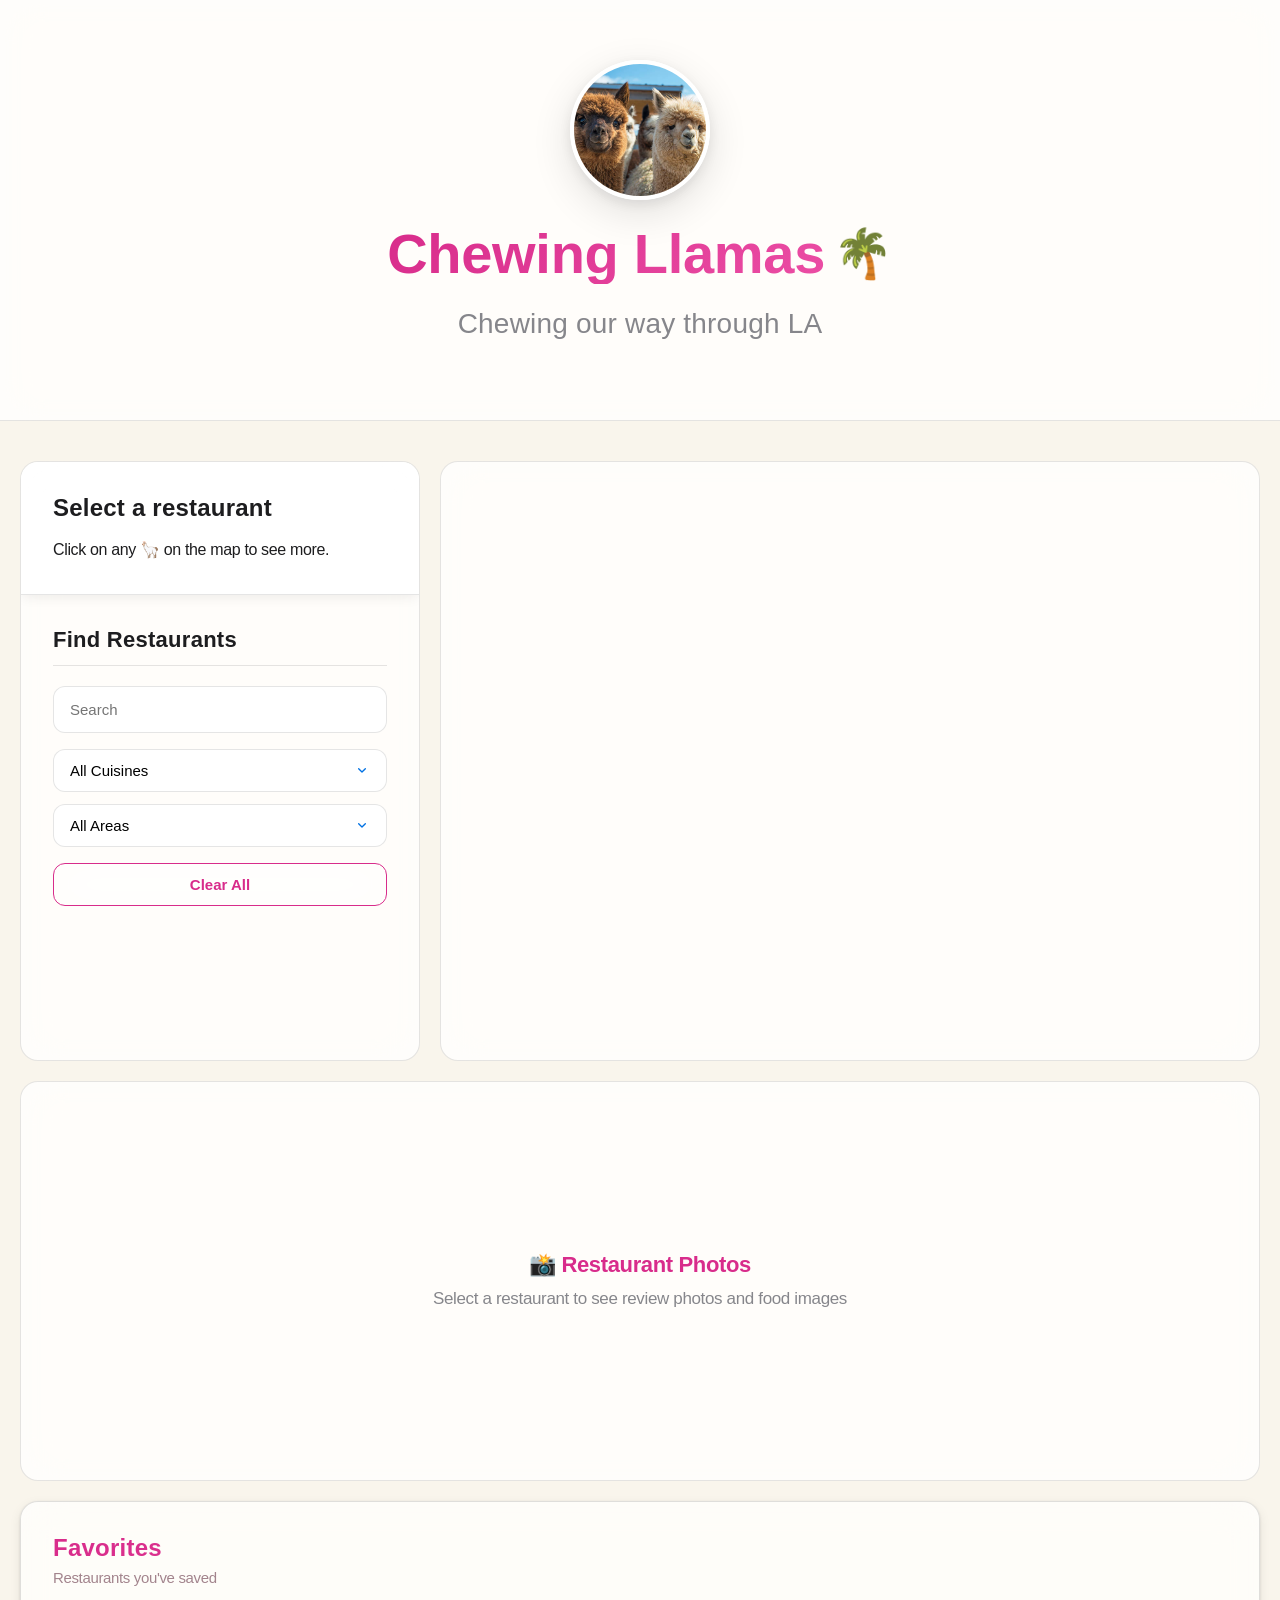
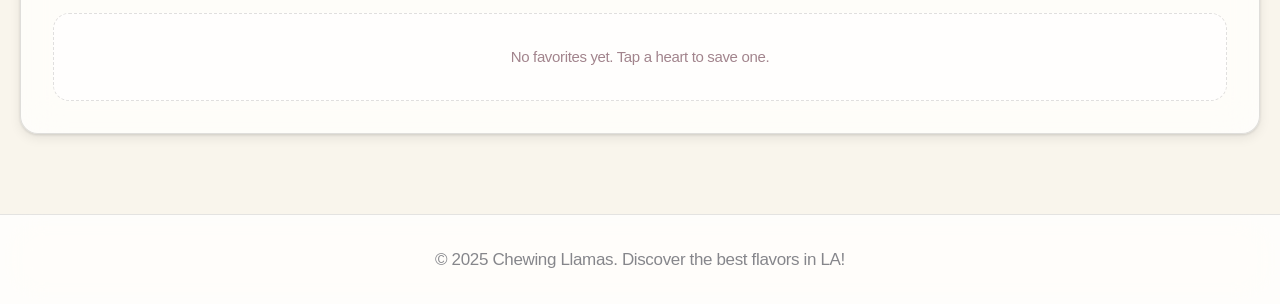
==== commit 36e8e4a0: "Refactor code structure for improved readability and maintainability" ====
--- a/index.html
+++ b/index.html
@@ -9,8 +9,9 @@
 </head>
 <body>
     <header>
-        <h1>Chewing Llamas - LA Guide</h1>
-    <p>Chewing our way through LA</p>
+        <img src="profile.jpg" alt="Author photo" class="author-avatar" loading="lazy">
+    <h1><span class="title-gradient">Chewing Llamas</span> <span class="title-emoji" aria-hidden="true">🌴</span></h1>
+        <p>Chewing our way through LA</p>
     </header>
 
     <div class="container">
@@ -20,7 +21,7 @@
             <div class="sidebar">
                 <div id="restaurant-info" class="restaurant-card">
                     <h3>Select a restaurant</h3>
-                    <p>Click on any llama on the map to see more.</p>
+                    <p>Click on any 🦙 on the map to see more.</p>
                 </div>
                 
                 <div class="restaurant-list">
@@ -64,7 +65,7 @@
         <!-- Favorites Section -->
         <section id="favorites-section" class="favorites-section">
             <div class="favorites-header">
-                <h3>⭐ Favorites</h3>
+                <h3>Favorites</h3>
                 <p class="favorites-sub">Restaurants you've saved</p>
             </div>
             <div id="favorites-container" class="favorites-container">
--- a/styles.css
+++ b/styles.css
@@ -14,7 +14,7 @@
     /* Surfaces */
     --apple-border: rgba(0,0,0,0.12);
     --apple-card-bg: rgba(255,255,255,0.75);
-    --apple-page-bg: #f5f5f7;
+    --apple-page-bg: #f9f5ec; /* light beige */
     --apple-frosted-bg: rgba(255,255,255,0.8);
     --apple-shadow: 0 4px 12px rgba(0,0,0,0.08), 0 1px 3px rgba(0,0,0,0.12);
     /* Accent / Primary */
@@ -33,7 +33,7 @@
     font-weight: 400;
     letter-spacing: -0.022em;
     color: #1d1d1f;
-    background: #f5f5f7;
+    background: var(--apple-page-bg);
     -webkit-font-smoothing: antialiased;
     -moz-osx-font-smoothing: grayscale;
 }
@@ -53,11 +53,26 @@
     font-weight: 600;
     line-height: 1.07143;
     letter-spacing: -0.005em;
-    margin-bottom: 8px;
+    margin-bottom: 24px; /* equal spacing below title */
+    display: flex;
+    flex-wrap: wrap;
+    align-items: center;
+    justify-content: center; /* center title + emoji horizontally */
+    gap: 8px;
+}
+
+.title-gradient {
     background: var(--apple-gradient);
     -webkit-background-clip: text;
+    background-clip: text;
     -webkit-text-fill-color: transparent;
-    background-clip: text;
+}
+
+.title-emoji {
+    font-size: 48px; /* slightly smaller to balance baseline */
+    line-height: 1;
+    display: inline-flex;
+    align-items: center;
 }
 
 header p {
@@ -68,6 +83,26 @@
     color: #86868b;
     max-width: 580px;
     margin: 0 auto;
+}
+
+
+.author-avatar {
+    width: 140px;
+    height: 140px;
+    border-radius: 50%;
+    object-fit: cover;
+    display: block;
+    margin: 0 auto 24px; /* 24px below avatar */
+    border: 4px solid #fff;
+    box-shadow: 0 12px 40px rgba(0,0,0,0.12), 0 4px 12px rgba(0,0,0,0.08);
+    background: rgba(255,255,255,0.6);
+    transition: all 0.4s cubic-bezier(0.25, 0.46, 0.45, 0.94);
+}
+
+.author-avatar:hover {
+    transform: translateY(-4px);
+    box-shadow: 0 20px 60px rgba(0,0,0,0.18), 0 6px 16px rgba(0,0,0,0.12);
+    transition: all 0.4s cubic-bezier(0.25, 0.46, 0.45, 0.94);
 }
 
 /* Main Container */
